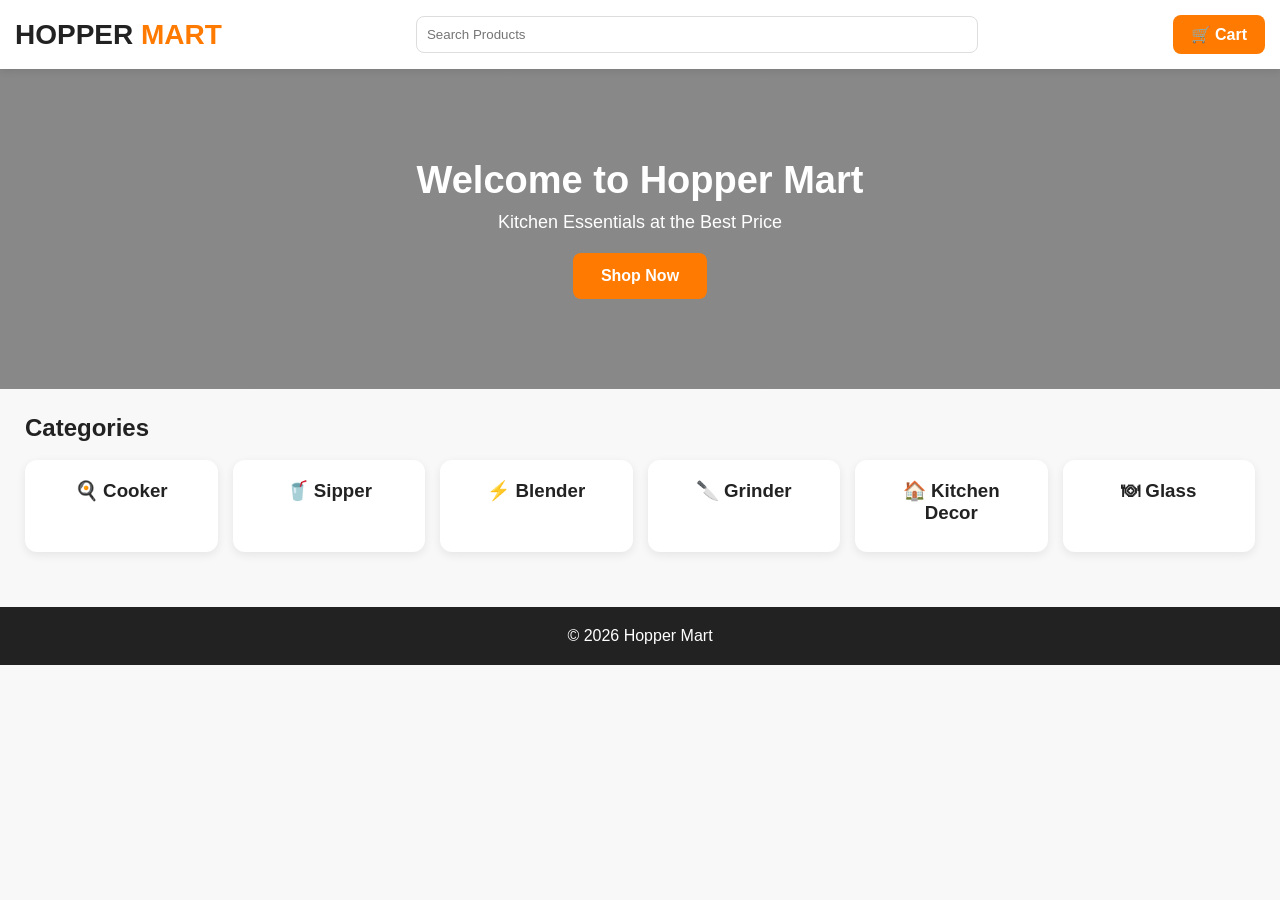
==== index.html @ 348b68f9 "Create index.html" ====
<!DOCTYPE html>
<html lang="en">
<head>
<meta charset="UTF-8">
<meta name="viewport" content="width=device-width, initial-scale=1.0">
<title>Hopper Mart</title>

<style>

*{
margin:0;
padding:0;
box-sizing:border-box;
font-family:Arial,sans-serif;
}

body{
background:#f8f8f8;
color:#222;
}

header{
background:#ffffff;
padding:15px;
display:flex;
justify-content:space-between;
align-items:center;
box-shadow:0 2px 8px rgba(0,0,0,.1);
position:sticky;
top:0;
}

.logo{
font-size:28px;
font-weight:bold;
}

.logo span{
color:#ff7a00;
}

.search{
width:45%;
padding:10px;
border-radius:8px;
border:1px solid #ddd;
}

.cart{
background:#ff7a00;
color:white;
padding:10px 18px;
border-radius:8px;
font-weight:bold;
}

.hero{
background:linear-gradient(rgba(0,0,0,.45),rgba(0,0,0,.45)),
url('https://images.unsplash.com/photo-1556911220-bff31c812dba?w=1200');
background-size:cover;
background-position:center;
height:320px;
display:flex;
justify-content:center;
align-items:center;
text-align:center;
color:white;
padding:20px;
}

.hero h1{
font-size:38px;
margin-bottom:10px;
}

.hero p{
font-size:18px;
}

.btn{
display:inline-block;
margin-top:20px;
background:#ff7a00;
padding:14px 28px;
border-radius:8px;
color:white;
text-decoration:none;
font-weight:bold;
}

.section{
padding:25px;
}

.cards{
display:grid;
grid-template-columns:repeat(auto-fit,minmax(160px,1fr));
gap:15px;
}

.card{
background:white;
padding:20px;
border-radius:12px;
text-align:center;
box-shadow:0 3px 10px rgba(0,0,0,.08);
}

.card h3{
margin-bottom:8px;
}

footer{
background:#222;
color:white;
text-align:center;
padding:20px;
margin-top:30px;
}

</style>

</head>

<body>

<header>

<div class="logo">
HOPPER <span>MART</span>
</div>

<input class="search" placeholder="Search Products">

<div class="cart">
🛒 Cart
</div>

</header>

<section class="hero">

<div>

<h1>Welcome to Hopper Mart</h1>

<p>Kitchen Essentials at the Best Price</p>

<a class="btn">Shop Now</a>

</div>

</section>

<section class="section">

<h2>Categories</h2>

<br>

<div class="cards">

<div class="card">
<h3>🍳 Cooker</h3>
</div>

<div class="card">
<h3>🥤 Sipper</h3>
</div>

<div class="card">
<h3>⚡ Blender</h3>
</div>

<div class="card">
<h3>🔪 Grinder</h3>
</div>

<div class="card">
<h3>🏠 Kitchen Decor</h3>
</div>

<div class="card">
<h3>🍽 Glass</h3>
</div>

</div>

</section>

<footer>

© 2026 Hopper Mart

</footer>

</body>
</html>
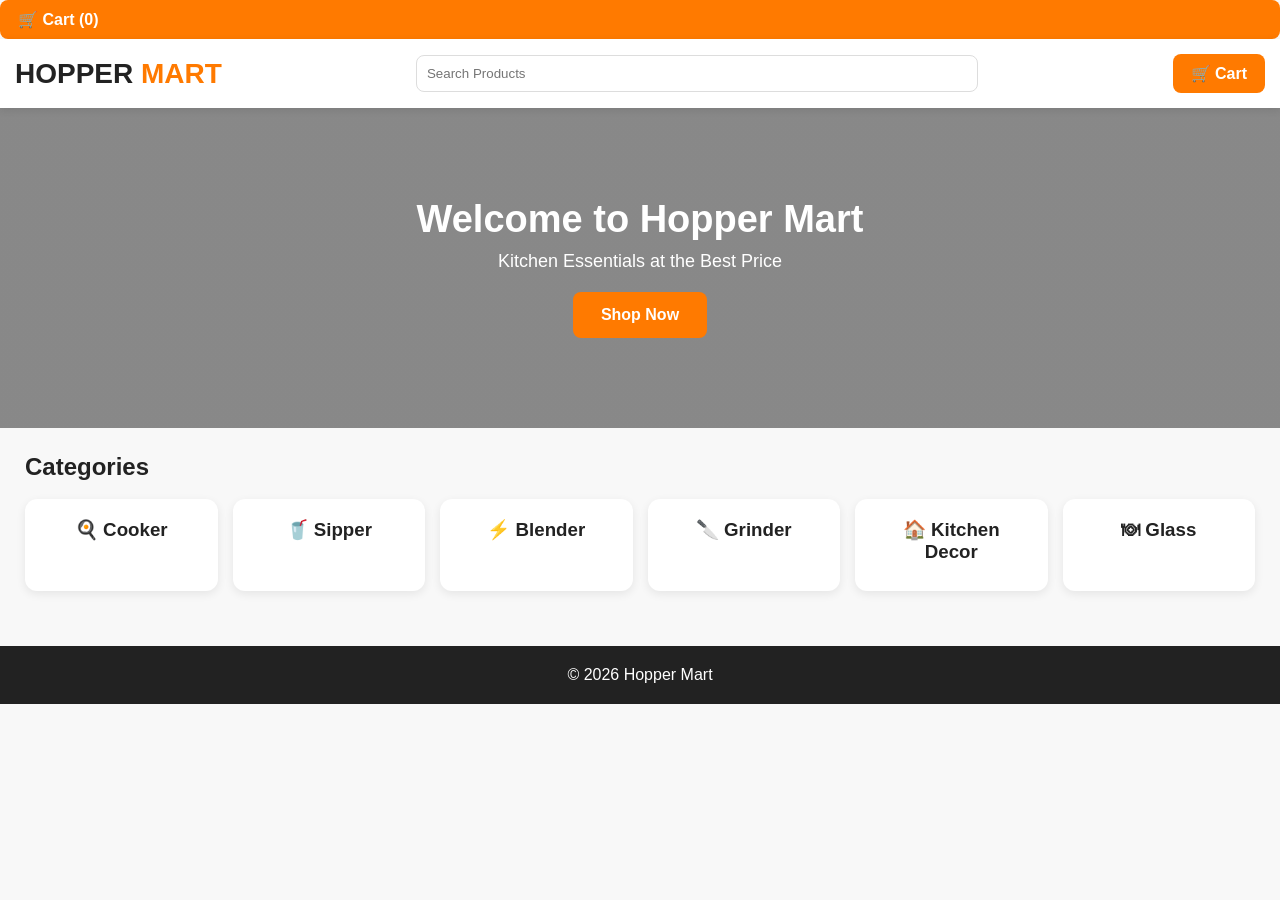
==== commit c7f4f098: "Update index.html" ====
--- a/index.html
+++ b/index.html
@@ -4,7 +4,7 @@
 <meta charset="UTF-8">
 <meta name="viewport" content="width=device-width, initial-scale=1.0">
 <title>Hopper Mart</title>
-
+<link rel="stylesheet" href="style.css">
 <style>
 
 *{
@@ -123,7 +123,9 @@
 </head>
 
 <body>
-
+<div class="cart">
+🛒 Cart (<span id="cart-count">0</span>)
+</div>
 <header>
 
 <div class="logo">
@@ -193,6 +195,6 @@
 © 2026 Hopper Mart
 
 </footer>
-
+<script src="script.js"></script>
 </body>
 </html>
--- a/style.css
+++ b/style.css
@@ -0,0 +1,7 @@
+/* Hopper Mart Styles */
+body{
+  margin:0;
+  padding:0;
+  font-family:Arial,sans-serif;
+  background:#f5f5f5;
+}
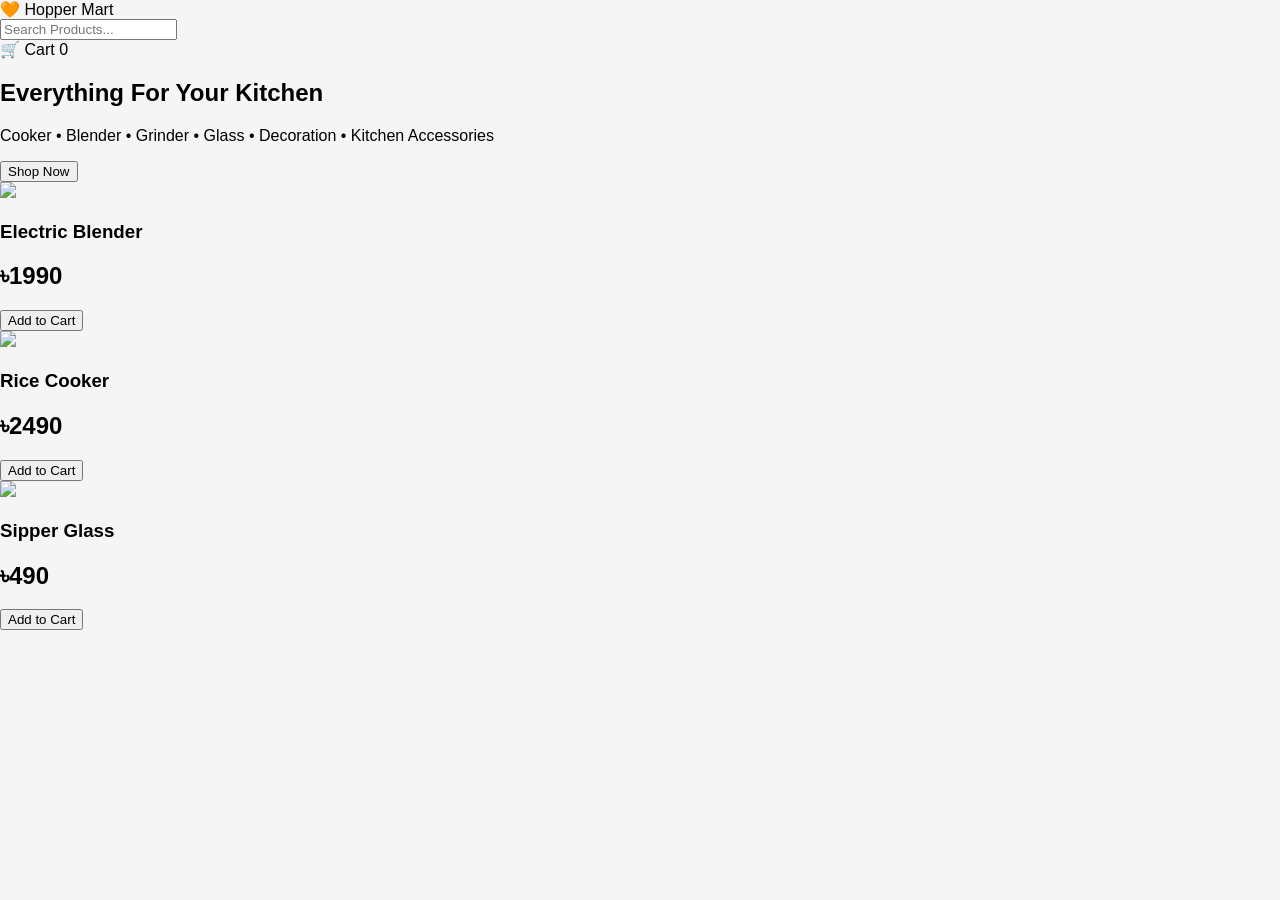
==== commit d117a091: "Update index.html" ====
--- a/index.html
+++ b/index.html
@@ -4,197 +4,66 @@
 <meta charset="UTF-8">
 <meta name="viewport" content="width=device-width, initial-scale=1.0">
 <title>Hopper Mart</title>
+
 <link rel="stylesheet" href="style.css">
-<style>
-
-*{
-margin:0;
-padding:0;
-box-sizing:border-box;
-font-family:Arial,sans-serif;
-}
-
-body{
-background:#f8f8f8;
-color:#222;
-}
-
-header{
-background:#ffffff;
-padding:15px;
-display:flex;
-justify-content:space-between;
-align-items:center;
-box-shadow:0 2px 8px rgba(0,0,0,.1);
-position:sticky;
-top:0;
-}
-
-.logo{
-font-size:28px;
-font-weight:bold;
-}
-
-.logo span{
-color:#ff7a00;
-}
-
-.search{
-width:45%;
-padding:10px;
-border-radius:8px;
-border:1px solid #ddd;
-}
-
-.cart{
-background:#ff7a00;
-color:white;
-padding:10px 18px;
-border-radius:8px;
-font-weight:bold;
-}
-
-.hero{
-background:linear-gradient(rgba(0,0,0,.45),rgba(0,0,0,.45)),
-url('https://images.unsplash.com/photo-1556911220-bff31c812dba?w=1200');
-background-size:cover;
-background-position:center;
-height:320px;
-display:flex;
-justify-content:center;
-align-items:center;
-text-align:center;
-color:white;
-padding:20px;
-}
-
-.hero h1{
-font-size:38px;
-margin-bottom:10px;
-}
-
-.hero p{
-font-size:18px;
-}
-
-.btn{
-display:inline-block;
-margin-top:20px;
-background:#ff7a00;
-padding:14px 28px;
-border-radius:8px;
-color:white;
-text-decoration:none;
-font-weight:bold;
-}
-
-.section{
-padding:25px;
-}
-
-.cards{
-display:grid;
-grid-template-columns:repeat(auto-fit,minmax(160px,1fr));
-gap:15px;
-}
-
-.card{
-background:white;
-padding:20px;
-border-radius:12px;
-text-align:center;
-box-shadow:0 3px 10px rgba(0,0,0,.08);
-}
-
-.card h3{
-margin-bottom:8px;
-}
-
-footer{
-background:#222;
-color:white;
-text-align:center;
-padding:20px;
-margin-top:30px;
-}
-
-</style>
-
+<link rel="preconnect" href="https://fonts.googleapis.com">
+<link href="https://fonts.googleapis.com/css2?family=Poppins:wght@300;400;500;600;700&display=swap" rel="stylesheet">
 </head>
 
 <body>
-<div class="cart">
-🛒 Cart (<span id="cart-count">0</span>)
-</div>
+
 <header>
 
 <div class="logo">
-HOPPER <span>MART</span>
+🧡 Hopper Mart
 </div>
 
-<input class="search" placeholder="Search Products">
+<input type="text" placeholder="Search Products..." class="search">
 
 <div class="cart">
-🛒 Cart
+🛒 Cart <span id="cart-count">0</span>
 </div>
 
 </header>
 
 <section class="hero">
 
-<div>
+<h1>Everything For Your Kitchen</h1>
 
-<h1>Welcome to Hopper Mart</h1>
+<p>
+Cooker • Blender • Grinder • Glass • Decoration • Kitchen Accessories
+</p>
 
-<p>Kitchen Essentials at the Best Price</p>
+<button>Shop Now</button>
 
-<a class="btn">Shop Now</a>
+</section>
 
+<section class="products">
+
+<div class="card">
+<img src="https://images.unsplash.com/photo-1586201375761-83865001e31c?w=500">
+<h3>Electric Blender</h3>
+<h2>৳1990</h2>
+<button>Add to Cart</button>
+</div>
+
+<div class="card">
+<img src="https://images.unsplash.com/photo-1590794056226-79ef3a8147e1?w=500">
+<h3>Rice Cooker</h3>
+<h2>৳2490</h2>
+<button>Add to Cart</button>
+</div>
+
+<div class="card">
+<img src="https://images.unsplash.com/photo-1604335399105-a0c585fd81a1?w=500">
+<h3>Sipper Glass</h3>
+<h2>৳490</h2>
+<button>Add to Cart</button>
 </div>
 
 </section>
 
-<section class="section">
+<script src="script.js"></script>
 
-<h2>Categories</h2>
-
-<br>
-
-<div class="cards">
-
-<div class="card">
-<h3>🍳 Cooker</h3>
-</div>
-
-<div class="card">
-<h3>🥤 Sipper</h3>
-</div>
-
-<div class="card">
-<h3>⚡ Blender</h3>
-</div>
-
-<div class="card">
-<h3>🔪 Grinder</h3>
-</div>
-
-<div class="card">
-<h3>🏠 Kitchen Decor</h3>
-</div>
-
-<div class="card">
-<h3>🍽 Glass</h3>
-</div>
-
-</div>
-
-</section>
-
-<footer>
-
-© 2026 Hopper Mart
-
-</footer>
-<script src="script.js"></script>
 </body>
 </html>
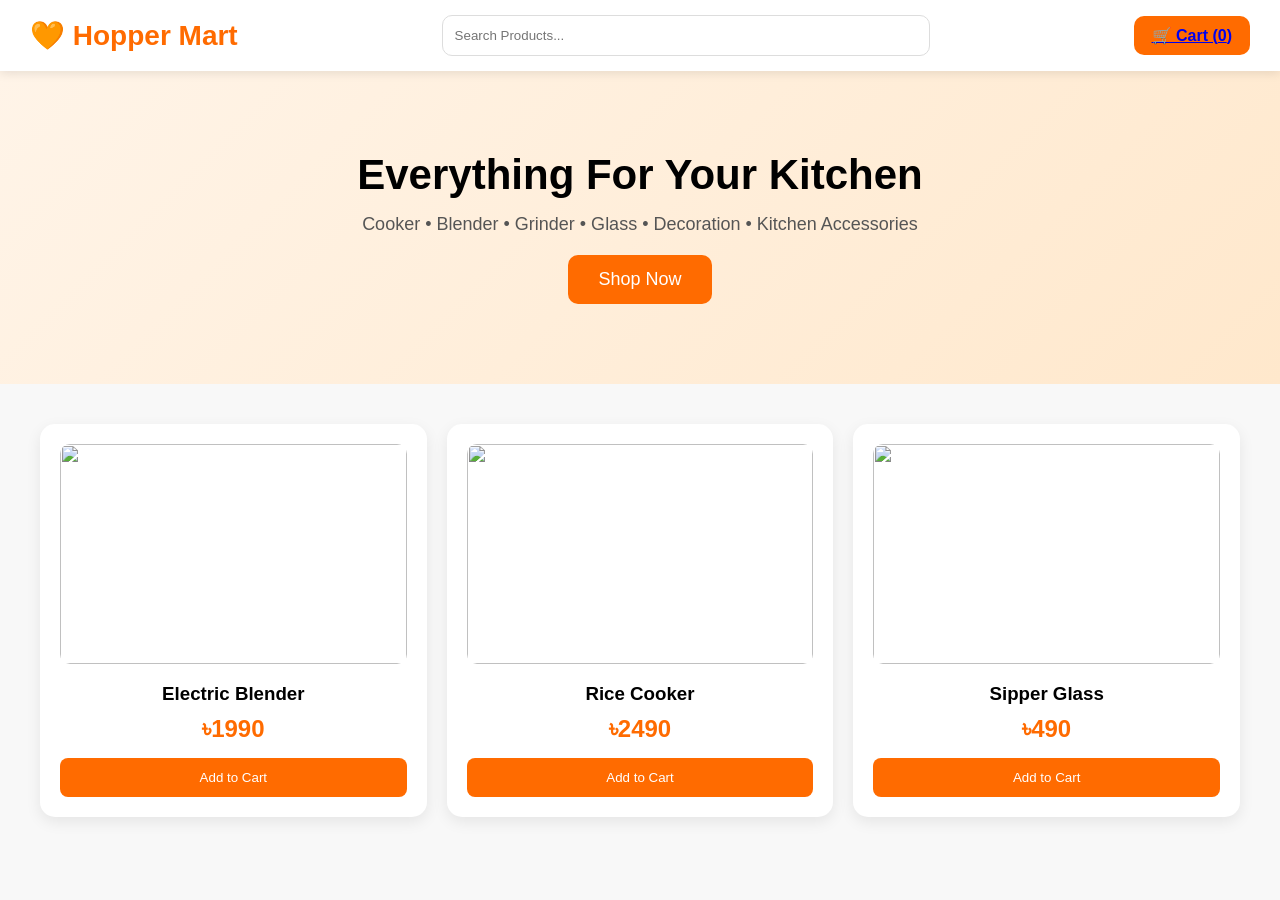
==== commit 8e428930: "Update index.html" ====
--- a/index.html
+++ b/index.html
@@ -21,7 +21,7 @@
 <input type="text" placeholder="Search Products..." class="search">
 
 <div class="cart">
-🛒 Cart <span id="cart-count">0</span>
+<a href="checkout.html">🛒 Cart (<span id="cart-count">0</span>)</a>
 </div>
 
 </header>
--- a/style.css
+++ b/style.css
@@ -1,7 +1,110 @@
-/* Hopper Mart Styles */
+*{
+margin:0;
+padding:0;
+box-sizing:border-box;
+font-family:'Poppins',sans-serif;
+}
+
 body{
-  margin:0;
-  padding:0;
-  font-family:Arial,sans-serif;
-  background:#f5f5f5;
+background:#f8f8f8;
+}
+
+header{
+display:flex;
+justify-content:space-between;
+align-items:center;
+padding:15px 30px;
+background:#fff;
+box-shadow:0 2px 10px rgba(0,0,0,.1);
+position:sticky;
+top:0;
+}
+
+.logo{
+font-size:28px;
+font-weight:700;
+color:#ff6b00;
+}
+
+.search{
+width:40%;
+padding:12px;
+border:1px solid #ddd;
+border-radius:10px;
+}
+
+.cart{
+background:#ff6b00;
+color:white;
+padding:10px 18px;
+border-radius:10px;
+font-weight:bold;
+}
+
+.hero{
+padding:80px 20px;
+text-align:center;
+background:linear-gradient(135deg,#fff4e8,#ffe8cc);
+}
+
+.hero h1{
+font-size:42px;
+margin-bottom:15px;
+}
+
+.hero p{
+font-size:18px;
+color:#555;
+margin-bottom:20px;
+}
+
+.hero button{
+background:#ff6b00;
+color:white;
+border:none;
+padding:14px 30px;
+border-radius:10px;
+font-size:18px;
+cursor:pointer;
+}
+
+.products{
+display:grid;
+grid-template-columns:repeat(auto-fit,minmax(250px,1fr));
+gap:20px;
+padding:40px;
+}
+
+.card{
+background:white;
+border-radius:15px;
+padding:20px;
+text-align:center;
+box-shadow:0 5px 15px rgba(0,0,0,.08);
+}
+
+.card img{
+width:100%;
+height:220px;
+object-fit:cover;
+border-radius:10px;
+}
+
+.card h3{
+margin:15px 0 10px;
+}
+
+.card h2{
+color:#ff6b00;
+margin-bottom:15px;
+}
+
+.card button{
+background:#ff6b00;
+color:white;
+border:none;
+padding:12px 25px;
+border-radius:8px;
+cursor:pointer;
+width:100%;
 }
